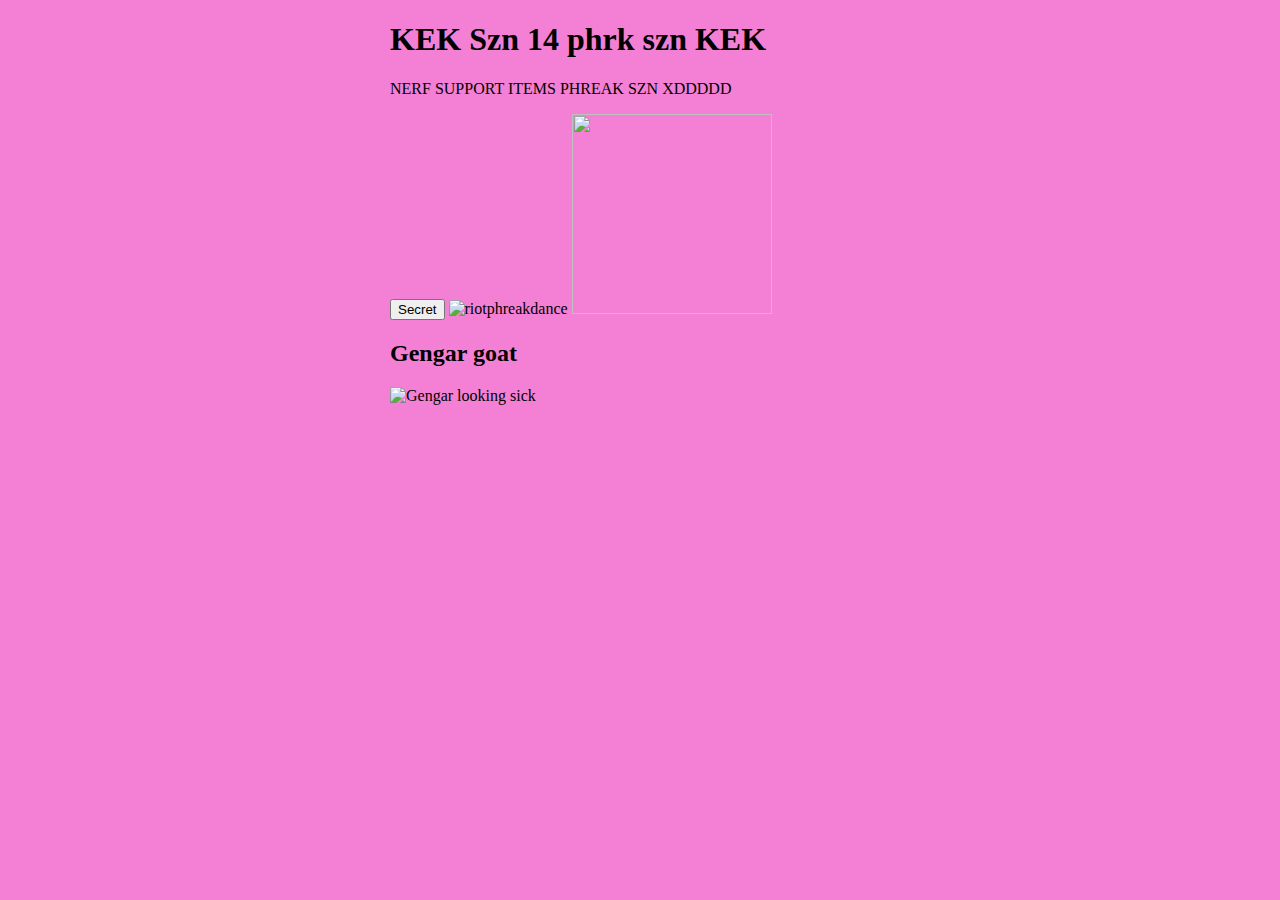
==== index.html @ 88a2c807 "added picture with transitions" ====
<!DOCTYPE html>
<html lang="en">
<head>
    <meta charset="UTF-8">
    <meta name="viewport" content="width=device-width, initial-scale=1.0">
    <link rel="icon" type="image/x-icon" href="https://art.pixilart.com/11f57b69dd3065a.png">
    <link rel="stylesheet" href="dog.css">
    <title>Sick Site XD</title>
</head>
<body>
    <style>
        body{
            background-color: rgb(243, 128, 212);
        }
    </style>

    <h1>KEK Szn 14 phrk szn KEK</h1>
    <p>NERF SUPPORT ITEMS PHREAK SZN XDDDDD</p>
    <button onclick="rotateImage(); toggleImage()" >Secret</button>
    <img id=phreak src="https://media.tenor.com/Wc1nPL0FsegAAAAM/dancing-dance.gif" alt="riotphreakdance" style="width:200px;height:200px;">

    <img id="jax" src="https://i.redd.it/jax-is-satoru-gojo-xd-v0-3ru71ka8cxwa1.jpg?width=554&format=pjpg&auto=webp&s=051c36c5fe8dcb5ba35cb2ee47a7a37ed4626b3c" style="width:200px;height:200px">
    <img id="jeff" class="hidden" src="https://hips.hearstapps.com/hmg-prod/images/jeffrey-epstein-attends-launch-of-radar-magazine-at-hotel-news-photo-591529968-1562782199.jpg?crop=1xw:0.5xh;center,top&resize=1200:*" style="width:200px;height:200px">
    <script src="script.js"></script>


    <h2>Gengar goat</h2>
    <img id="GengarG" src="https://art.pixilart.com/11f57b69dd3065a.png" alt="Gengar looking sick">
    
</body>
</html>
---- dog.css ----
body {
    max-width: 500px;
    margin: auto;
}

#GengarG {

    height: 700PX;
    width: 600PX;
    margin: AUTO;
}

#button {
    background-color: aqua;
    border: none;
    color: white;
    padding: 15px 32px;
    text-align: center;
    font-size: 16px;
}

.hidden{
    display: none;
}
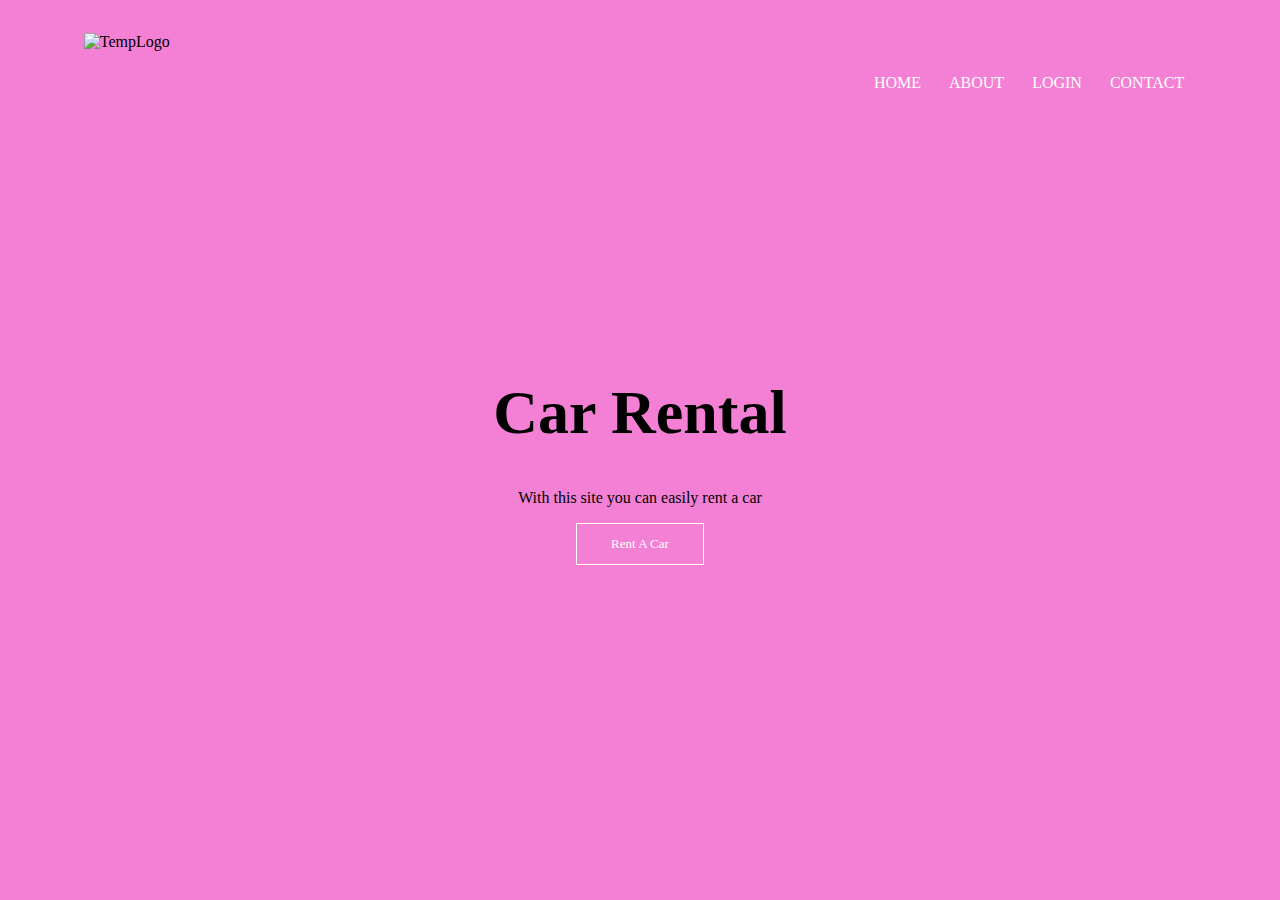
==== commit f1e9ea14: "Making index.html resemble wireframe" ====
--- a/index.html
+++ b/index.html
@@ -4,28 +4,30 @@
     <meta charset="UTF-8">
     <meta name="viewport" content="width=device-width, initial-scale=1.0">
     <link rel="icon" type="image/x-icon" href="https://art.pixilart.com/11f57b69dd3065a.png">
-    <link rel="stylesheet" href="dog.css">
-    <title>Sick Site XD</title>
+    <link rel="stylesheet" href="styles.css">
+    <title>Car Rental Site</title>
 </head>
 <body>
-    <style>
-        body{
-            background-color: rgb(243, 128, 212);
-        }
-    </style>
 
-    <h1>KEK Szn 14 phrk szn KEK</h1>
-    <p>NERF SUPPORT ITEMS PHREAK SZN XDDDDD</p>
-    <button onclick="rotateImage(); toggleImage()" >Secret</button>
-    <img id=phreak src="https://media.tenor.com/Wc1nPL0FsegAAAAM/dancing-dance.gif" alt="riotphreakdance" style="width:200px;height:200px;">
+    <section>
+        <nav>
+            <img id="GengarG" src="https://art.pixilart.com/11f57b69dd3065a.png" alt="TempLogo">
+            <div class="nav-links">
+                <ul>
+                    <li><a href="">HOME</a></li>
+                    <li><a href="">ABOUT</a></li>
+                    <li><a href="">LOGIN</a></li>
+                    <li><a href="">CONTACT</a></li>
+                </ul>
+            </div>
+        </nav>
 
-    <img id="jax" src="https://i.redd.it/jax-is-satoru-gojo-xd-v0-3ru71ka8cxwa1.jpg?width=554&format=pjpg&auto=webp&s=051c36c5fe8dcb5ba35cb2ee47a7a37ed4626b3c" style="width:200px;height:200px">
-    <img id="jeff" class="hidden" src="https://hips.hearstapps.com/hmg-prod/images/jeffrey-epstein-attends-launch-of-radar-magazine-at-hotel-news-photo-591529968-1562782199.jpg?crop=1xw:0.5xh;center,top&resize=1200:*" style="width:200px;height:200px">
-    <script src="script.js"></script>
-
-
-    <h2>Gengar goat</h2>
-    <img id="GengarG" src="https://art.pixilart.com/11f57b69dd3065a.png" alt="Gengar looking sick">
+        <div class="text-box">
+            <h1> Car Rental</h1>
+            <p> With this site you can easily rent a car</p>
+            <a href="" class="hero-btn"> Rent A Car</a>
+        </div>
+    </section>
     
-</body>
+</body> 
 </html>--- a/styles.css
+++ b/styles.css
@@ -0,0 +1,62 @@
+body {
+    background-color: rgb(243, 128, 212);
+}
+
+#GengarG {
+    height: 100PX;
+    width: 100PX;
+    margin: AUTO;
+}
+
+nav{
+    display: flex;
+    padding: 2% 6%;
+    justify-content: space-between;
+    align-items: center;
+}
+
+.nav-links{
+    flex: 1;
+    text-align: right;
+}
+
+.nav-links ul li{
+    list-style: none;
+    display: inline-block;
+    padding: 8px 12px;
+    position: relative;
+}
+
+.nav-links ul li a{
+    color: #fff;
+    text-decoration: none;
+}
+
+nav img{
+    width: 150px;
+}
+
+.text-box{
+    width: 90%;
+    color: black;
+    position: absolute;
+    top: 50%;
+    left: 50%;
+    transform: translate(-50%,-50%);
+    text-align: center;
+}
+
+.text-box h1{
+    font-size: 62px;
+}
+
+.hero-btn{
+    display: inline-block;
+    text-decoration: none;
+    color: #fff;
+    border: 1px solid #fff;
+    padding: 12px 34px;
+    font-size: 13px;
+    background: transparent;
+    position: relative;
+}
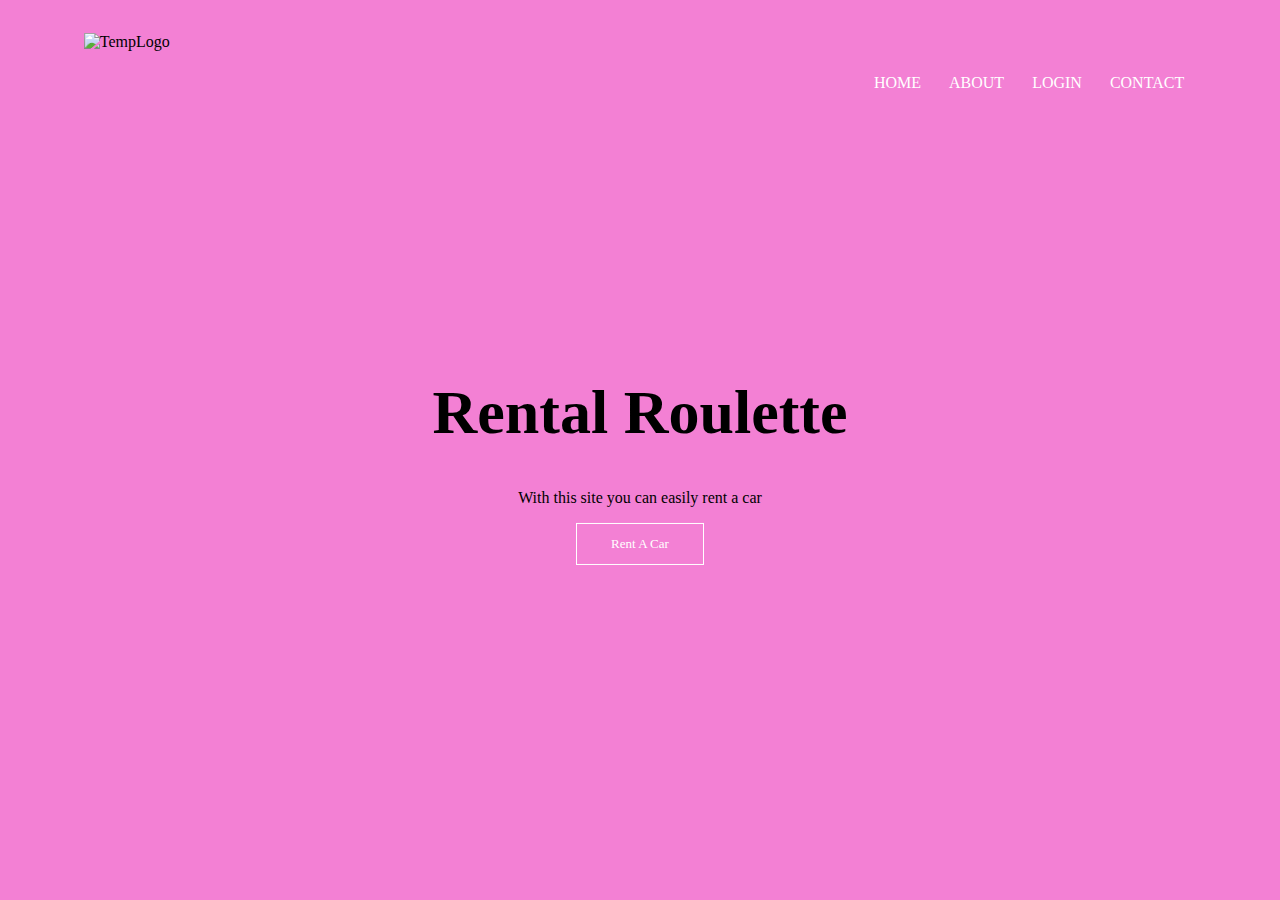
==== commit a240a3db: "Title change" ====
--- a/index.html
+++ b/index.html
@@ -1,33 +1,39 @@
 <!DOCTYPE html>
 <html lang="en">
-<head>
-    <meta charset="UTF-8">
-    <meta name="viewport" content="width=device-width, initial-scale=1.0">
-    <link rel="icon" type="image/x-icon" href="https://art.pixilart.com/11f57b69dd3065a.png">
-    <link rel="stylesheet" href="styles.css">
+  <head>
+    <meta charset="UTF-8" />
+    <meta name="viewport" content="width=device-width, initial-scale=1.0" />
+    <link
+      rel="icon"
+      type="image/x-icon"
+      href="https://art.pixilart.com/11f57b69dd3065a.png"
+    />
+    <link rel="stylesheet" href="styles.css" />
     <title>Car Rental Site</title>
-</head>
-<body>
+  </head>
+  <body>
+    <section>
+      <nav>
+        <img
+          id="GengarG"
+          src="https://art.pixilart.com/11f57b69dd3065a.png"
+          alt="TempLogo"
+        />
+        <div class="nav-links">
+          <ul>
+            <li><a href="">HOME</a></li>
+            <li><a href="">ABOUT</a></li>
+            <li><a href="login.html">LOGIN</a></li>
+            <li><a href="">CONTACT</a></li>
+          </ul>
+        </div>
+      </nav>
 
-    <section>
-        <nav>
-            <img id="GengarG" src="https://art.pixilart.com/11f57b69dd3065a.png" alt="TempLogo">
-            <div class="nav-links">
-                <ul>
-                    <li><a href="">HOME</a></li>
-                    <li><a href="">ABOUT</a></li>
-                    <li><a href="">LOGIN</a></li>
-                    <li><a href="">CONTACT</a></li>
-                </ul>
-            </div>
-        </nav>
-
-        <div class="text-box">
-            <h1> Car Rental</h1>
-            <p> With this site you can easily rent a car</p>
-            <a href="" class="hero-btn"> Rent A Car</a>
-        </div>
+      <div class="text-box">
+        <h1>Rental Roulette</h1>
+        <p>With this site you can easily rent a car</p>
+        <a href="" class="hero-btn"> Rent A Car</a>
+      </div>
     </section>
-    
-</body> 
-</html>+  </body>
+</html>
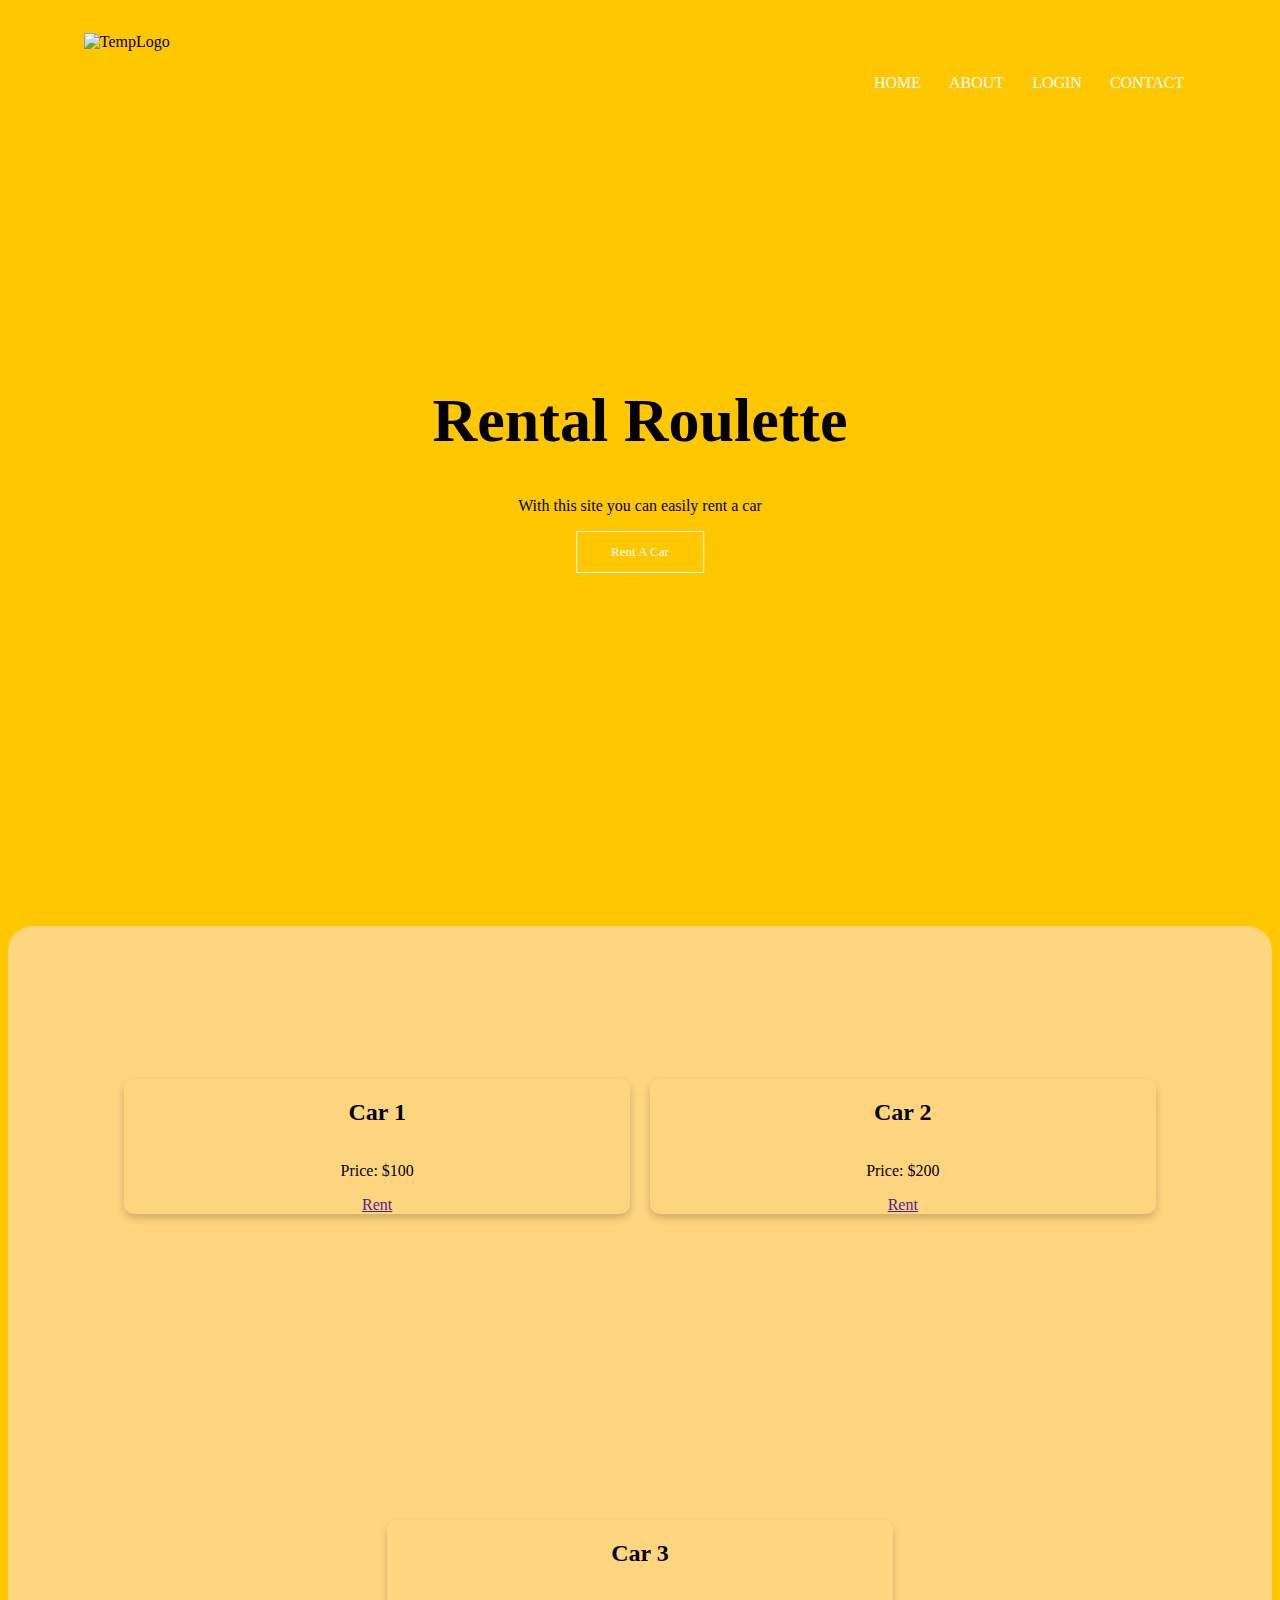
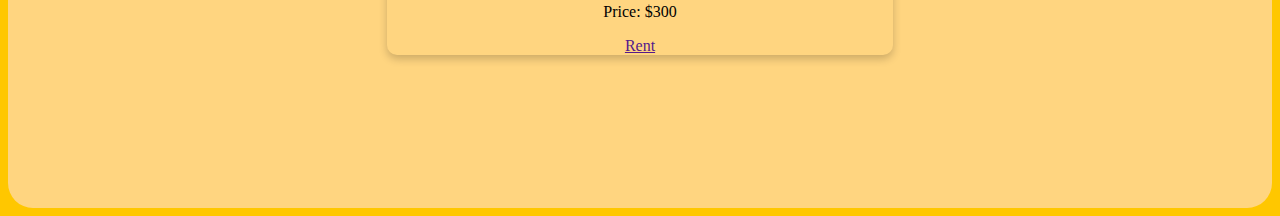
==== commit 5fc92055: "HTML and CSS" ====
--- a/index.html
+++ b/index.html
@@ -34,6 +34,27 @@
         <p>With this site you can easily rent a car</p>
         <a href="" class="hero-btn"> Rent A Car</a>
       </div>
+
+      <div class="card-container">
+        <div class="card">
+          <img src="" alt="" />
+          <h2>Car 1</h2>
+          <p>Price: $100</p>
+          <a href="" class="card-btn">Rent</a>
+        </div>
+        <div class="card">
+          <img src="" alt="" />
+          <h2>Car 2</h2>
+          <p>Price: $200</p>
+          <a href="" class="card-btn">Rent</a>
+        </div>
+        <div class="card">
+          <img src="" alt="" />
+          <h2>Car 3</h2>
+          <p>Price: $300</p>
+          <a href="" class="card-btn">Rent</a>
+        </div>
+      </div>
     </section>
   </body>
 </html>
--- a/styles.css
+++ b/styles.css
@@ -1,62 +1,98 @@
 body {
-    background-color: rgb(243, 128, 212);
+  background-color: #ffc700;
+  position: relative;
+  height: 200vh;
+  width: auto;
 }
 
 #GengarG {
-    height: 100PX;
-    width: 100PX;
-    margin: AUTO;
+  height: 100px;
+  width: 100px;
+  margin: AUTO;
 }
 
-nav{
-    display: flex;
-    padding: 2% 6%;
-    justify-content: space-between;
-    align-items: center;
+nav {
+  display: flex;
+  padding: 2% 6%;
+  justify-content: space-between;
+  align-items: center;
 }
 
-.nav-links{
-    flex: 1;
-    text-align: right;
+.nav-links {
+  flex: 1;
+  text-align: right;
 }
 
-.nav-links ul li{
-    list-style: none;
-    display: inline-block;
-    padding: 8px 12px;
-    position: relative;
+.nav-links ul li {
+  list-style: none;
+  display: inline-block;
+  padding: 8px 12px;
+  position: relative;
 }
 
-.nav-links ul li a{
-    color: #fff;
-    text-decoration: none;
+.nav-links ul li a {
+  color: white;
+  text-decoration: none;
 }
 
-nav img{
-    width: 150px;
+nav img {
+  width: 150px;
 }
 
-.text-box{
-    width: 90%;
-    color: black;
-    position: absolute;
-    top: 50%;
-    left: 50%;
-    transform: translate(-50%,-50%);
-    text-align: center;
+.text-box {
+  width: 90%;
+  color: 9faeff;
+  position: absolute;
+  top: 25%;
+  left: 50%;
+  transform: translate(-50%, -50%);
+  text-align: center;
 }
 
-.text-box h1{
-    font-size: 62px;
+.text-box h1 {
+  font-size: 62px;
 }
 
-.hero-btn{
-    display: inline-block;
-    text-decoration: none;
-    color: #fff;
-    border: 1px solid #fff;
-    padding: 12px 34px;
-    font-size: 13px;
-    background: transparent;
-    position: relative;
+.hero-btn {
+  display: inline-block;
+  text-decoration: none;
+  color: #fff;
+  border: 1px solid #fff;
+  padding: 12px 34px;
+  font-size: 13px;
+  background: transparent;
+  position: relative;
 }
+
+.card-container {
+  background-color: #ffd580;
+  position: absolute;
+  bottom: 0;
+  display: flex;
+  justify-content: center;
+  align-items: center;
+  flex-wrap: wrap;
+  height: 98vh;
+  width: 100%;
+  border-radius: 25px;
+}
+
+.card {
+  display: flex;
+  box-shadow: 0 4px 8px 0 rgba(0, 0, 0, 0.2);
+  transition: 0.3s;
+  width: 40%;
+  border-radius: 10px;
+  justify-content: center;
+  align-items: center;
+  flex-direction: column;
+  margin: 10px;
+}
+
+.card:hover {
+  box-shadow: 0 8px 16px 0 rgba(0, 0, 0, 0.2);
+}
+
+.card img {
+  border-radius: 5px 5px 0 0;
+}
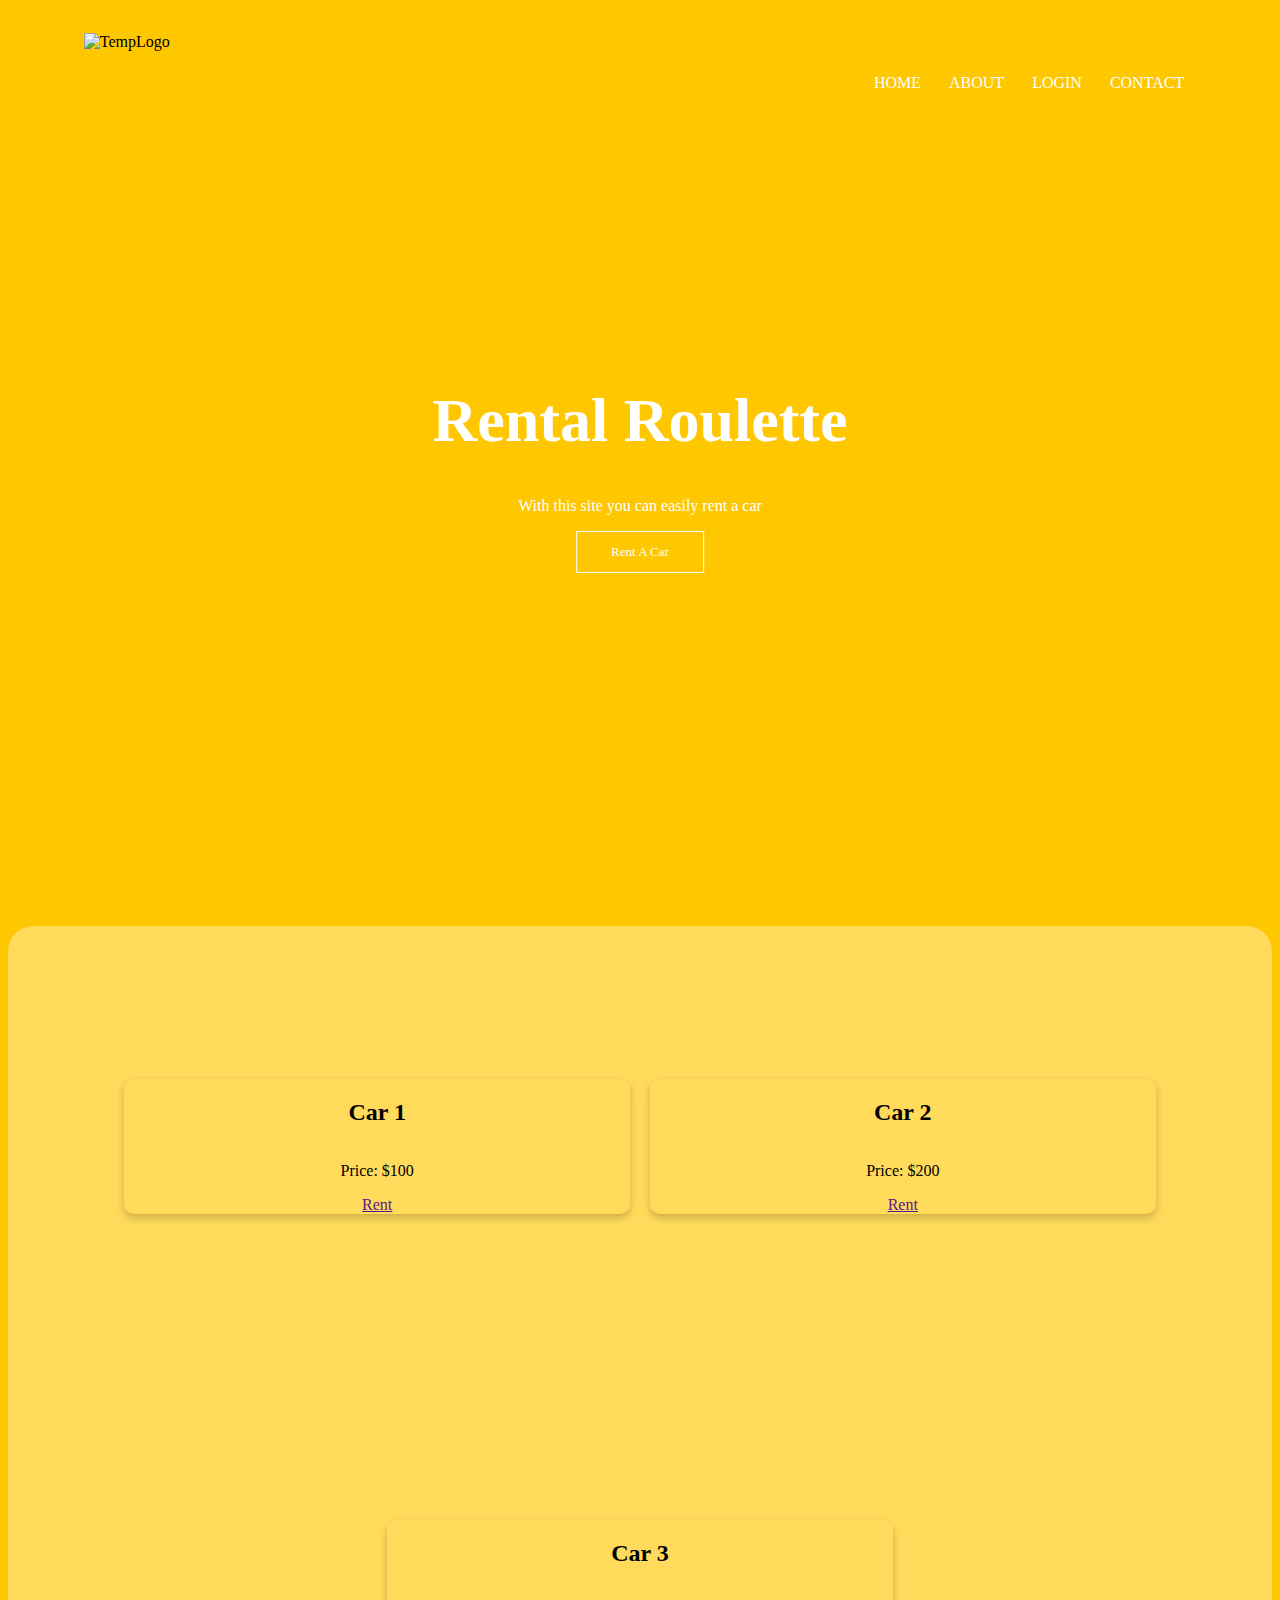
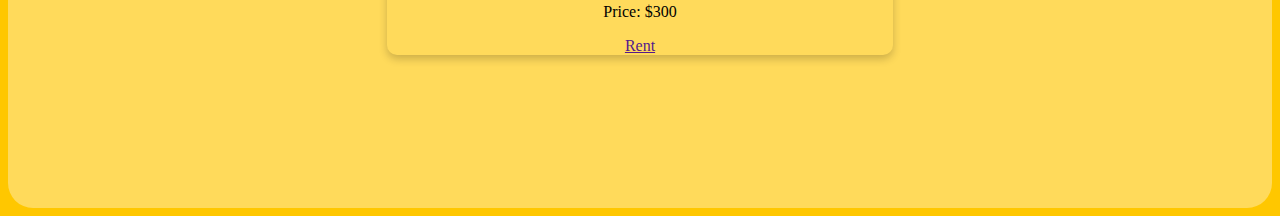
==== commit fe457e26: "Page for searching cars" ====
--- a/index.html
+++ b/index.html
@@ -32,7 +32,7 @@
       <div class="text-box">
         <h1>Rental Roulette</h1>
         <p>With this site you can easily rent a car</p>
-        <a href="" class="hero-btn"> Rent A Car</a>
+        <a href="carSearchPage.html" class="hero-btn"> Rent A Car</a>
       </div>
 
       <div class="card-container">
--- a/styles.css
+++ b/styles.css
@@ -41,7 +41,7 @@
 
 .text-box {
   width: 90%;
-  color: 9faeff;
+  color: #fff;
   position: absolute;
   top: 25%;
   left: 50%;
@@ -65,7 +65,7 @@
 }
 
 .card-container {
-  background-color: #ffd580;
+  background-color: #ffda5b;
   position: absolute;
   bottom: 0;
   display: flex;
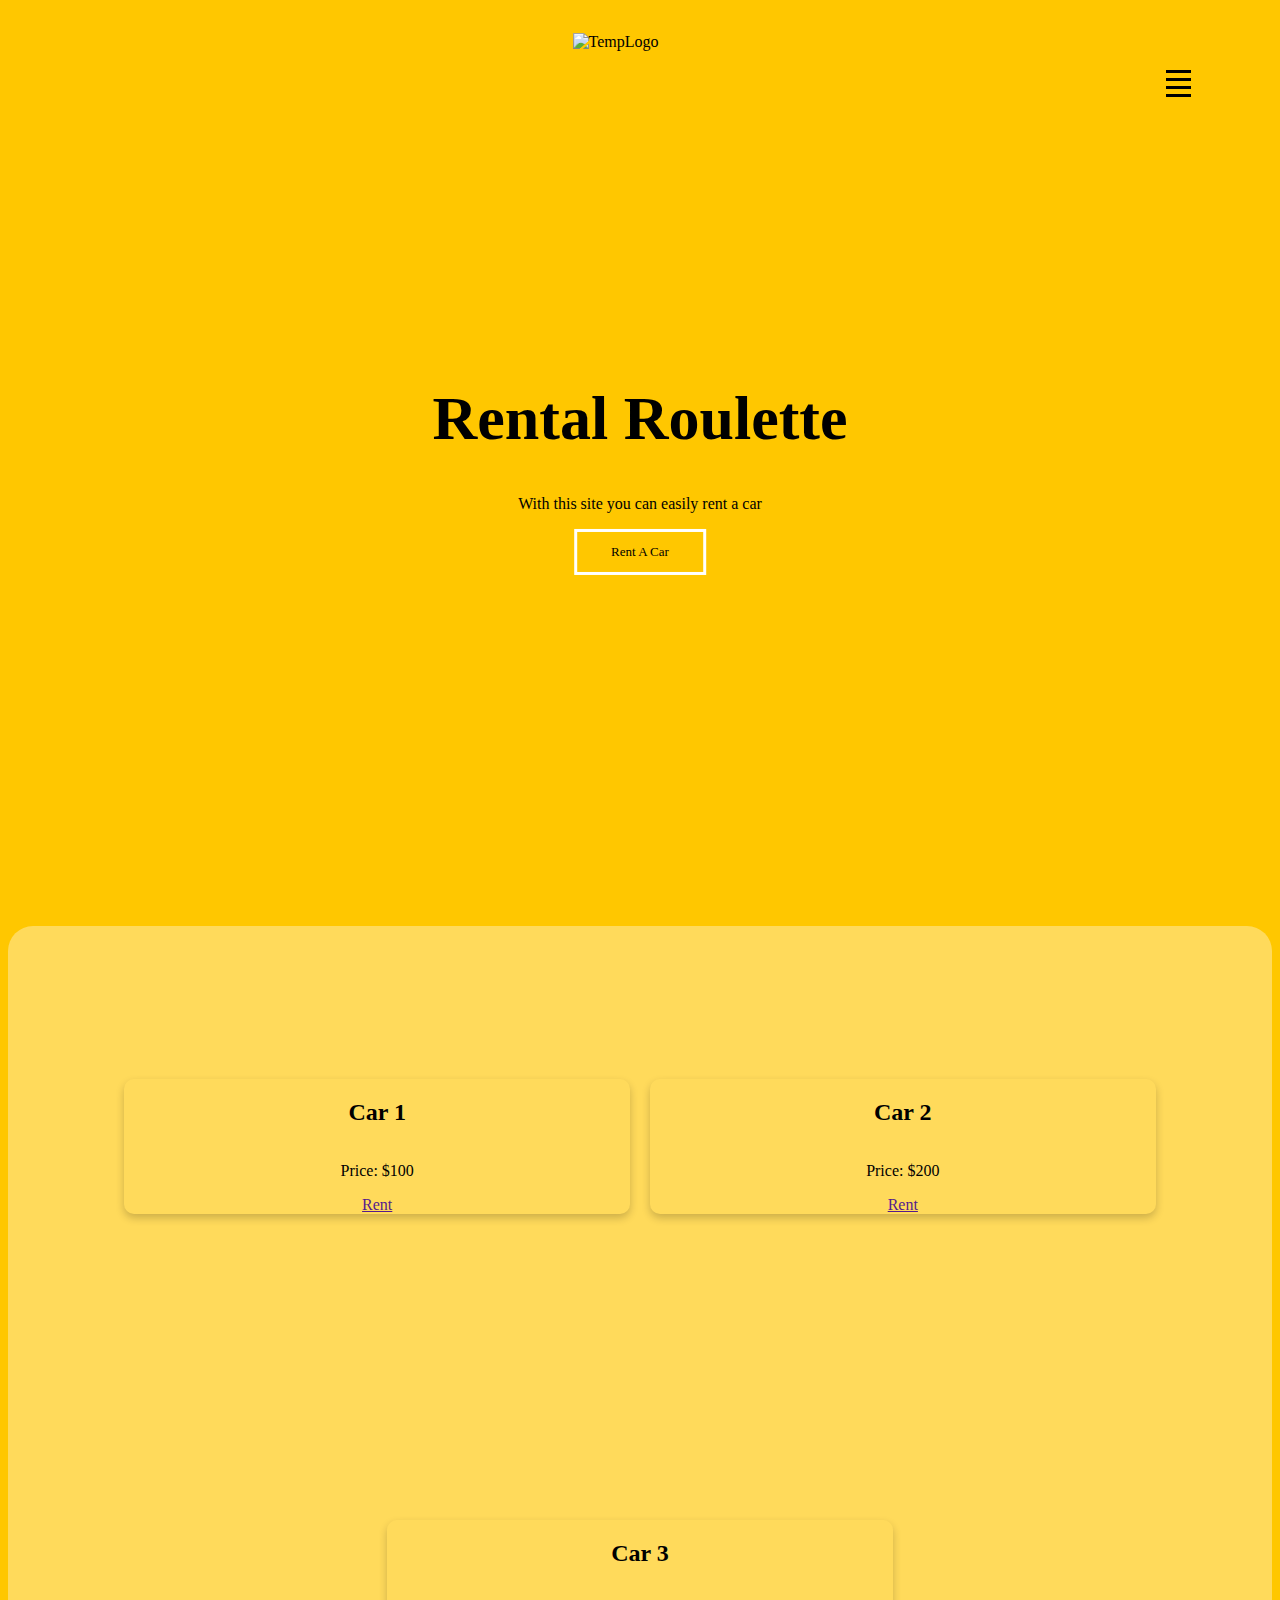
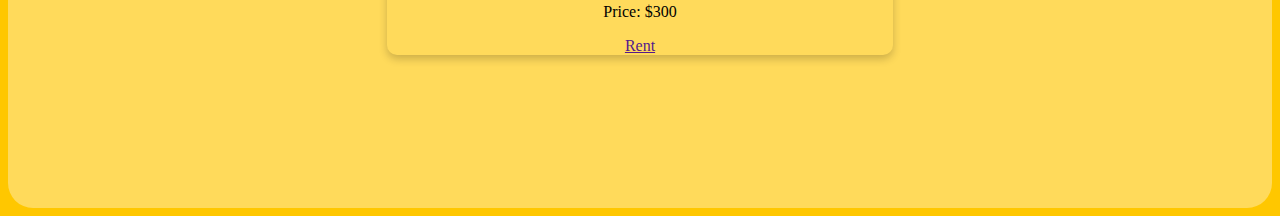
==== commit ce9cc278: "Hamburger toggle button on navigation links when screen is small" ====
--- a/index.html
+++ b/index.html
@@ -9,16 +9,19 @@
       href="https://art.pixilart.com/11f57b69dd3065a.png"
     />
     <link rel="stylesheet" href="styles.css" />
+    <link rel="script" href="script.js">
     <title>Car Rental Site</title>
   </head>
   <body>
     <section>
       <nav>
-        <img
-          id="GengarG"
-          src="https://art.pixilart.com/11f57b69dd3065a.png"
-          alt="TempLogo"
-        />
+        <img id="GengarG" src="https://art.pixilart.com/11f57b69dd3065a.png"alt="TempLogo"/>
+        <div class="nav-toggle">
+            <span></span>
+            <span></span>
+            <span></span>
+            <span></span>
+        </div>
         <div class="nav-links">
           <ul>
             <li><a href="">HOME</a></li>
--- a/styles.css
+++ b/styles.css
@@ -31,17 +31,36 @@
 }
 
 .nav-links ul li a {
-  color: white;
+  color: black;
   text-decoration: none;
+}
+
+.nav-links ul li a:hover{
+  background-color: white;
+  border-radius: 20px;
 }
 
 nav img {
   width: 150px;
 }
 
+.nav-toggle{
+  display: none;
+  cursor: pointer;
+}
+
+.nav-toggle span{
+  display: block;
+  width: 25px;
+  height: 3px;
+  background-color: black;
+  margin: 5px;
+}
+
+
 .text-box {
   width: 90%;
-  color: #fff;
+  color: black;
   position: absolute;
   top: 25%;
   left: 50%;
@@ -56,12 +75,18 @@
 .hero-btn {
   display: inline-block;
   text-decoration: none;
-  color: #fff;
-  border: 1px solid #fff;
+  color: black;
+  border: 3px solid #fff;
   padding: 12px 34px;
   font-size: 13px;
   background: transparent;
   position: relative;
+}
+
+.hero-btn:hover{
+  background-color: white;
+  border-radius: 4px;
+  box-shadow: #fff;
 }
 
 .card-container {
@@ -96,3 +121,19 @@
 .card img {
   border-radius: 5px 5px 0 0;
 }
+
+@media screen and (max-width: 1500px){
+  .nav-links{
+    display: none;
+  }
+
+  .nav-toggle{
+    display: block;
+  }
+
+  .nav-links.active{
+    display: block;
+  }
+ 
+}
+
